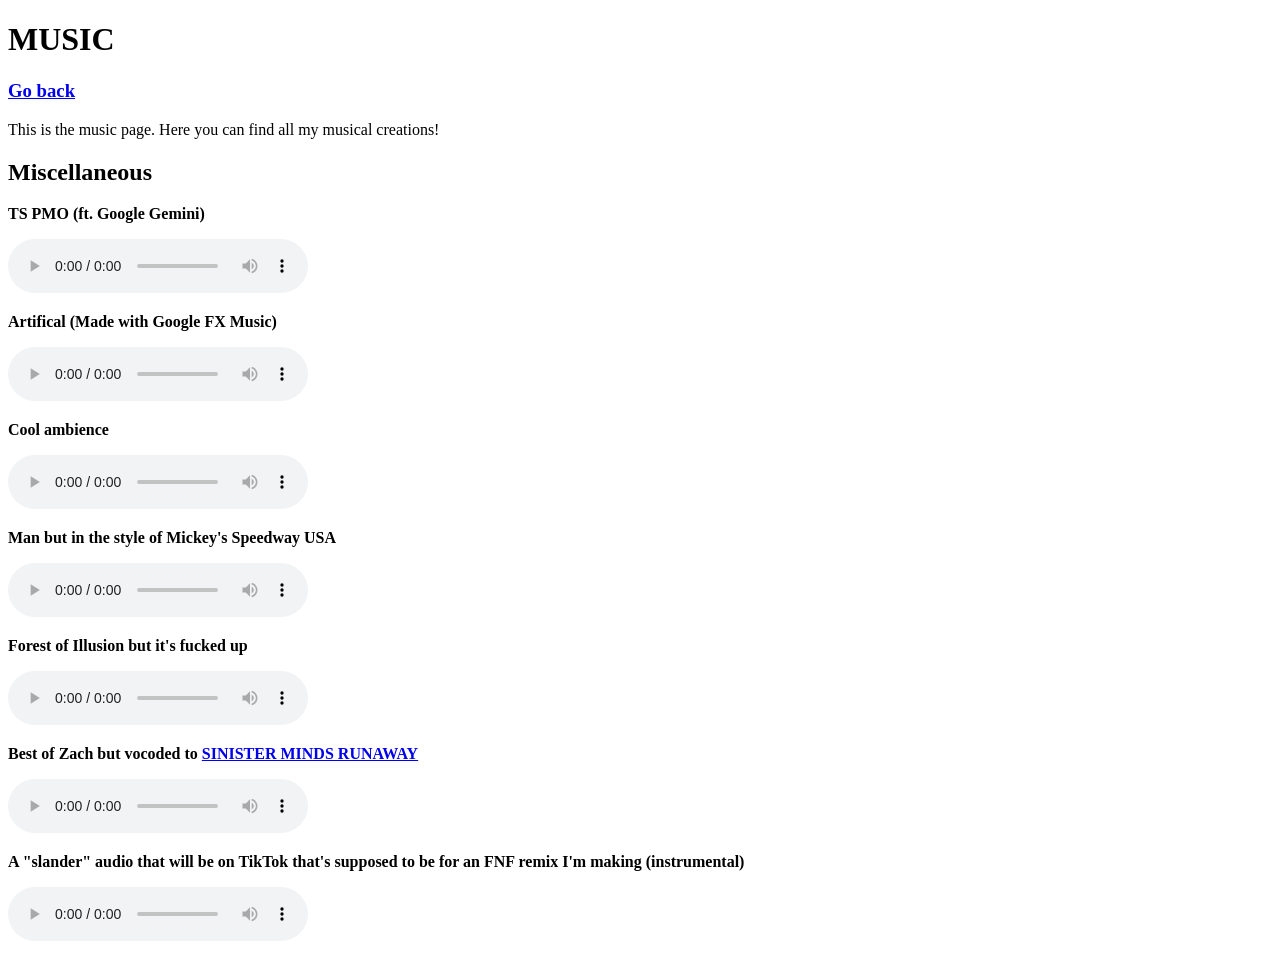
==== pages/music.html @ a862ee03 "Create music.html with audio tracks and descriptions Added a new music page with audio samples and d" ====
<!doctype html>
<html lang="en">

<head>
  <meta charset="UTF-8" />
  <meta name="viewport" content="width=device-width, initial-scale=1.0" />
  <title>MUSIC</title>
  <link rel="stylesheet" href="../css/styles.css" />
</head>

<body class="closeToBlack">
  <!-- Background sprite -->
</body>

<body>
  <h1 class="lalaland">MUSIC</h1>
  <h3 class="lalaland">
    <a class="lalaland" href="../index.html">Go back</a>
  </h3>
  <p class="lalaland">
    This is the music page. Here you can find all my musical creations!
  </p>

  <h2 class="lalaland">Miscellaneous</h2>
  <div id="coolMusic" width="500" height="700">
    <b>
      <p class="lalaland">TS PMO (ft. Google Gemini)</p>
    </b>
    <audio class="center" controls src="../audio/moosic/pmo.ogg" type="audio/ogg"></audio>

    <b>
      <p class="lalaland">Artifical (Made with Google FX Music)</p>
    </b>
    <audio class="center" controls src="../audio/moosic/artifical.ogg" type="audio/ogg"></audio>

    <b>
      <p class="lalaland">Cool ambience</p>
    </b>
    <audio class="center" controls src="../audio/moosic/ambience.ogg" type="audio/ogg"></audio>

    <b>
      <p class="lalaland">Man but in the style of Mickey's Speedway USA</p>
    </b>
    <audio class="center" controls src="../audio/moosic/man.ogg" type="audio/ogg"></audio>

    <b>
      <p class="lalaland">Forest of Illusion but it's fucked up</p>
    </b>
    <audio class="center" controls src="../audio/moosic/fuck you.ogg" type="audio/ogg"></audio>

    <b>
      <p class="lalaland">Best of Zach but vocoded to <a
          href="https://youtu.be/ytFANKi2Y54?si=h-4Q4rJEvyZMT985">SINISTER MINDS RUNAWAY</a></p>
    </b>
    <audio class="center" controls src="../audio/moosic/zach.ogg" type="audio/ogg"></audio>

    <b>
      <p class="lalaland">A "slander" audio that will be on TikTok that's supposed to be for an FNF remix I'm making
        (instrumental)</p>
    </b>
    <audio class="center" controls src="../audio/moosic/slander.ogg" type="audio/ogg"></audio>
  </div>
</body>

</html>
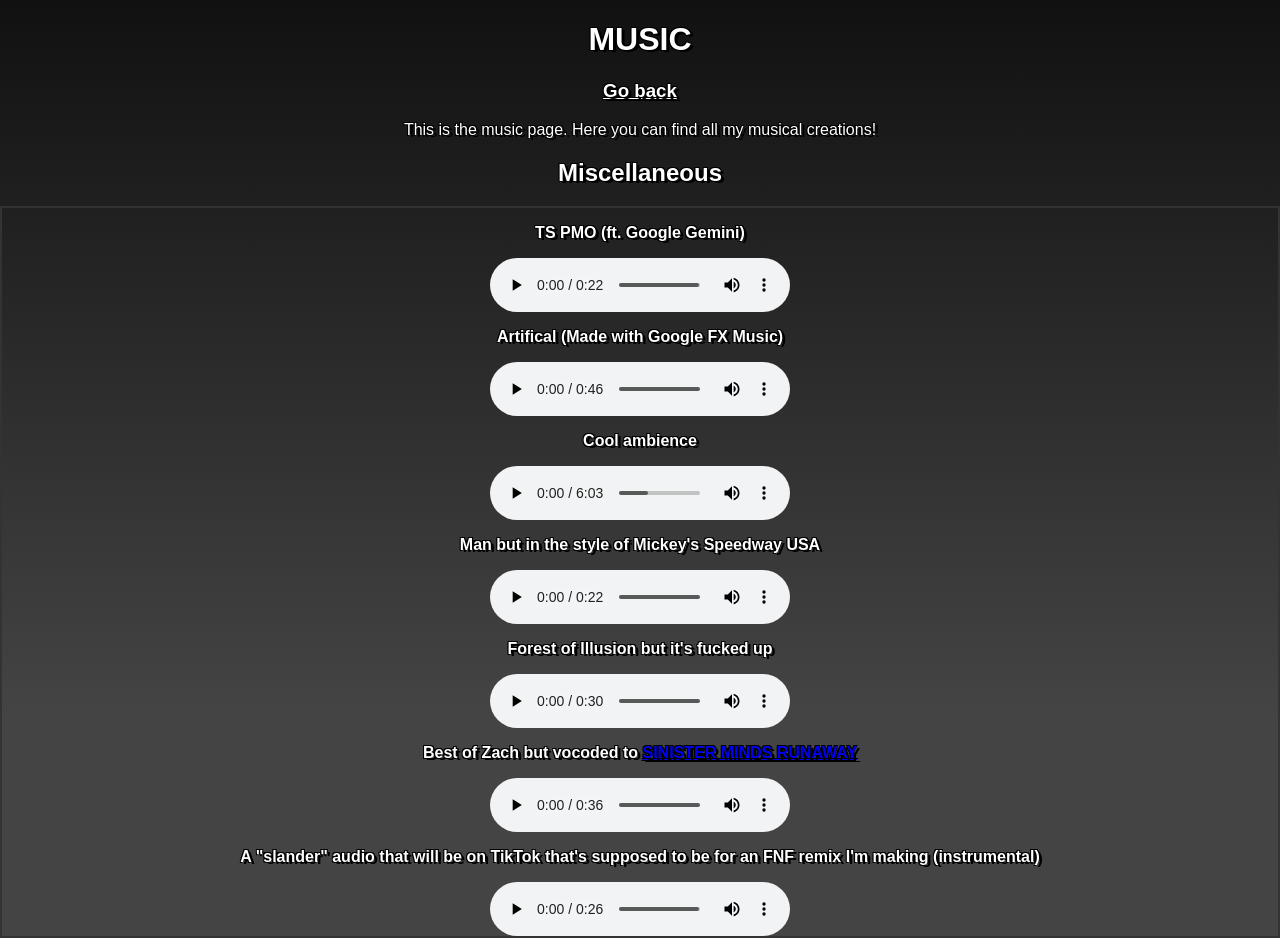
==== commit b689c344: "Add preload attribute to audio elements Updated audio elements to include 'preload' attribute for be" ====
--- a/pages/music.html
+++ b/pages/music.html
@@ -26,39 +26,39 @@
     <b>
       <p class="lalaland">TS PMO (ft. Google Gemini)</p>
     </b>
-    <audio class="center" controls src="../audio/moosic/pmo.ogg" type="audio/ogg"></audio>
+    <audio class="center" controls preload src="../audio/moosic/pmo.ogg" type="audio/ogg"></audio>
 
     <b>
       <p class="lalaland">Artifical (Made with Google FX Music)</p>
     </b>
-    <audio class="center" controls src="../audio/moosic/artifical.ogg" type="audio/ogg"></audio>
+    <audio class="center" controls preload src="../audio/moosic/artifical.ogg" type="audio/ogg"></audio>
 
     <b>
       <p class="lalaland">Cool ambience</p>
     </b>
-    <audio class="center" controls src="../audio/moosic/ambience.ogg" type="audio/ogg"></audio>
+    <audio class="center" controls preload src="../audio/moosic/ambience.ogg" type="audio/ogg"></audio>
 
     <b>
       <p class="lalaland">Man but in the style of Mickey's Speedway USA</p>
     </b>
-    <audio class="center" controls src="../audio/moosic/man.ogg" type="audio/ogg"></audio>
+    <audio class="center" controls preload src="../audio/moosic/man.ogg" type="audio/ogg"></audio>
 
     <b>
       <p class="lalaland">Forest of Illusion but it's fucked up</p>
     </b>
-    <audio class="center" controls src="../audio/moosic/fuck you.ogg" type="audio/ogg"></audio>
+    <audio class="center" controls preload src="../audio/moosic/fuck you.ogg" type="audio/ogg"></audio>
 
     <b>
       <p class="lalaland">Best of Zach but vocoded to <a
           href="https://youtu.be/ytFANKi2Y54?si=h-4Q4rJEvyZMT985">SINISTER MINDS RUNAWAY</a></p>
     </b>
-    <audio class="center" controls src="../audio/moosic/zach.ogg" type="audio/ogg"></audio>
+    <audio class="center" controls preload src="../audio/moosic/zach.ogg" type="audio/ogg"></audio>
 
     <b>
       <p class="lalaland">A "slander" audio that will be on TikTok that's supposed to be for an FNF remix I'm making
         (instrumental)</p>
     </b>
-    <audio class="center" controls src="../audio/moosic/slander.ogg" type="audio/ogg"></audio>
+    <audio class="center" controls preload src="../audio/moosic/slander.ogg" type="audio/ogg"></audio>
   </div>
 </body>
 
--- a/css/styles.css
+++ b/css/styles.css
@@ -0,0 +1,36 @@
+.backrooms {
+  background-image: url("../images/backgroundBro.png");
+}
+
+.closeToBlack {
+  margin: 0;
+  height: 100%;
+  overflow: hidden;
+  background: #111111;
+  background: linear-gradient(
+    180deg,
+    rgba(17, 17, 17, 1) 0%,
+    rgba(68, 68, 68, 1) 76%
+  );
+}
+
+.lalaland {
+  text-shadow:
+    3px 2px 0px black,
+    /* Bottom right */ -1px -1px 0px black,
+    /* Top left */ 1px -1px 0px black,
+    /* Top right */ -1px 1px 0px black; /* Bottom left */
+  color: #ffffff;
+  text-align: center;
+  font-family: "Comic Sans MS", sans-serif;
+}
+
+#coolMusic {
+  border: 2px solid #333333;
+}
+
+.center {
+  display: block;
+  margin-left: auto;
+  margin-right: auto;
+}
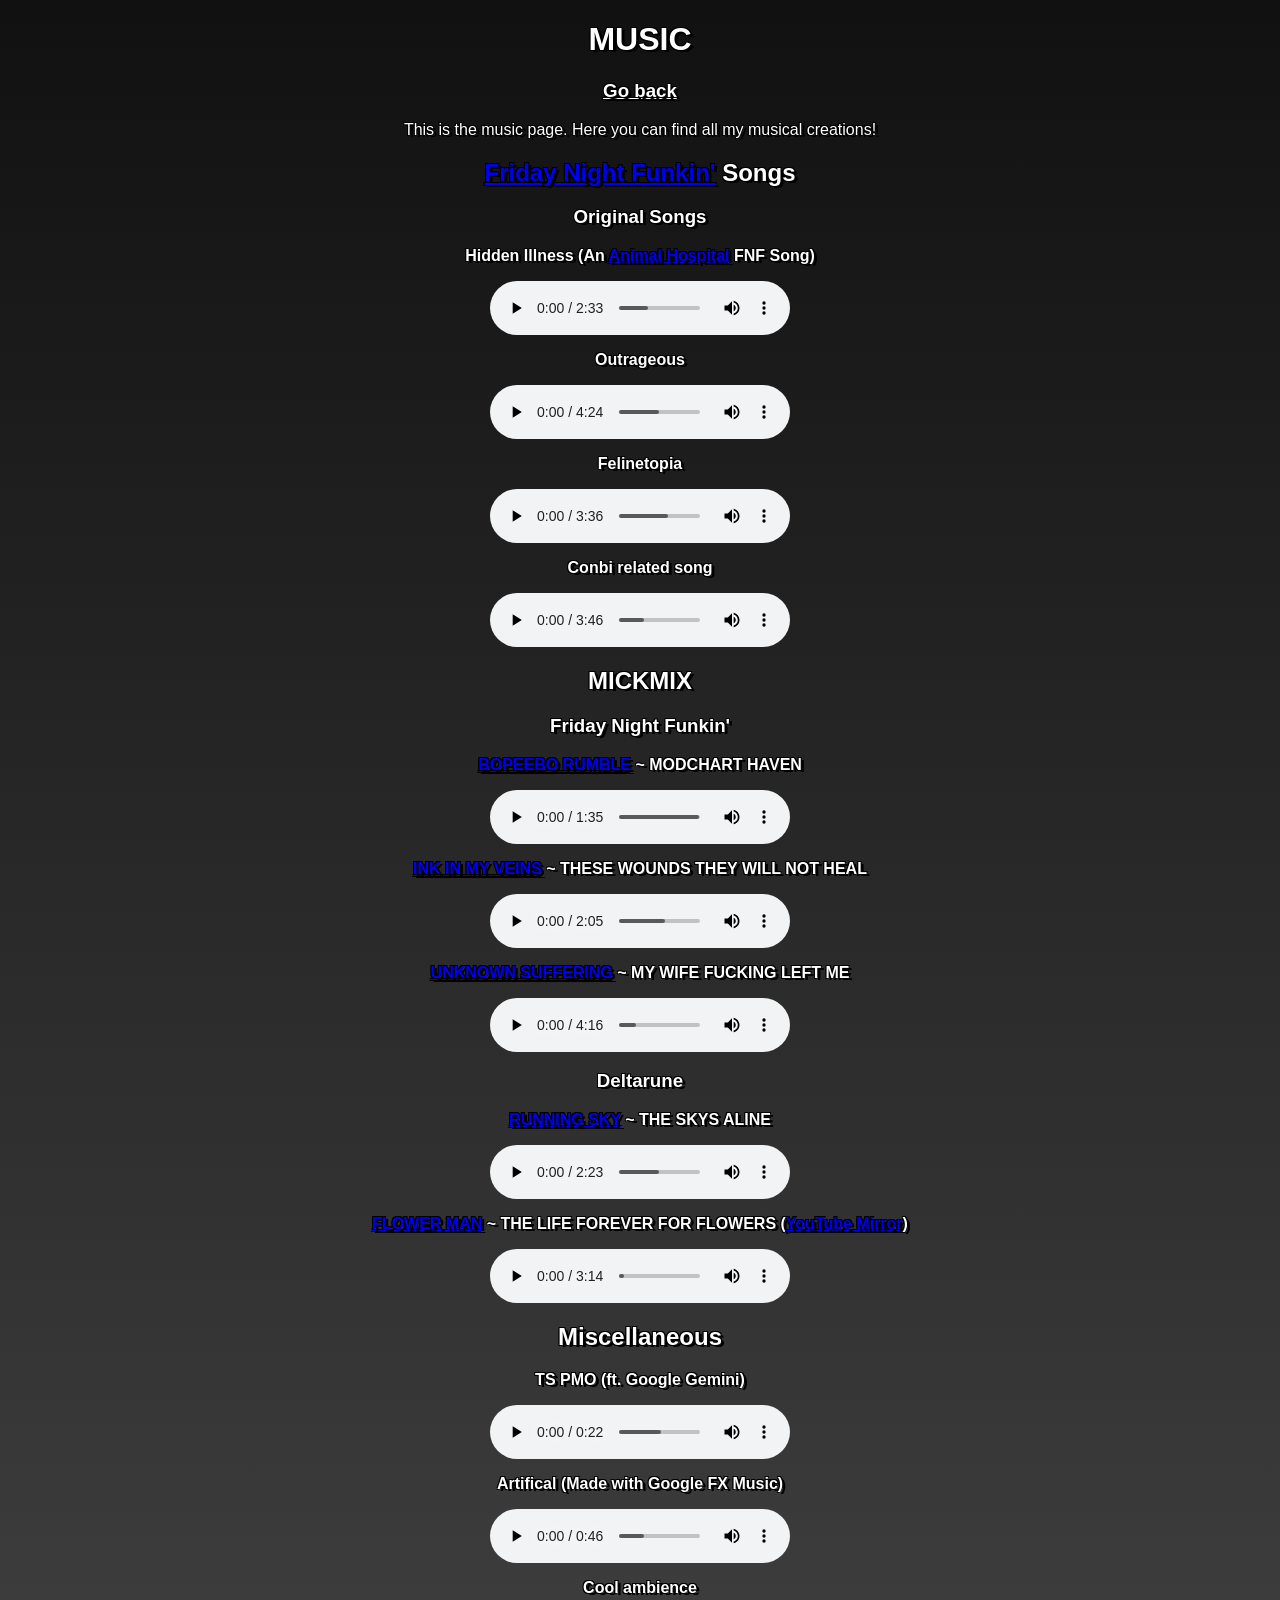
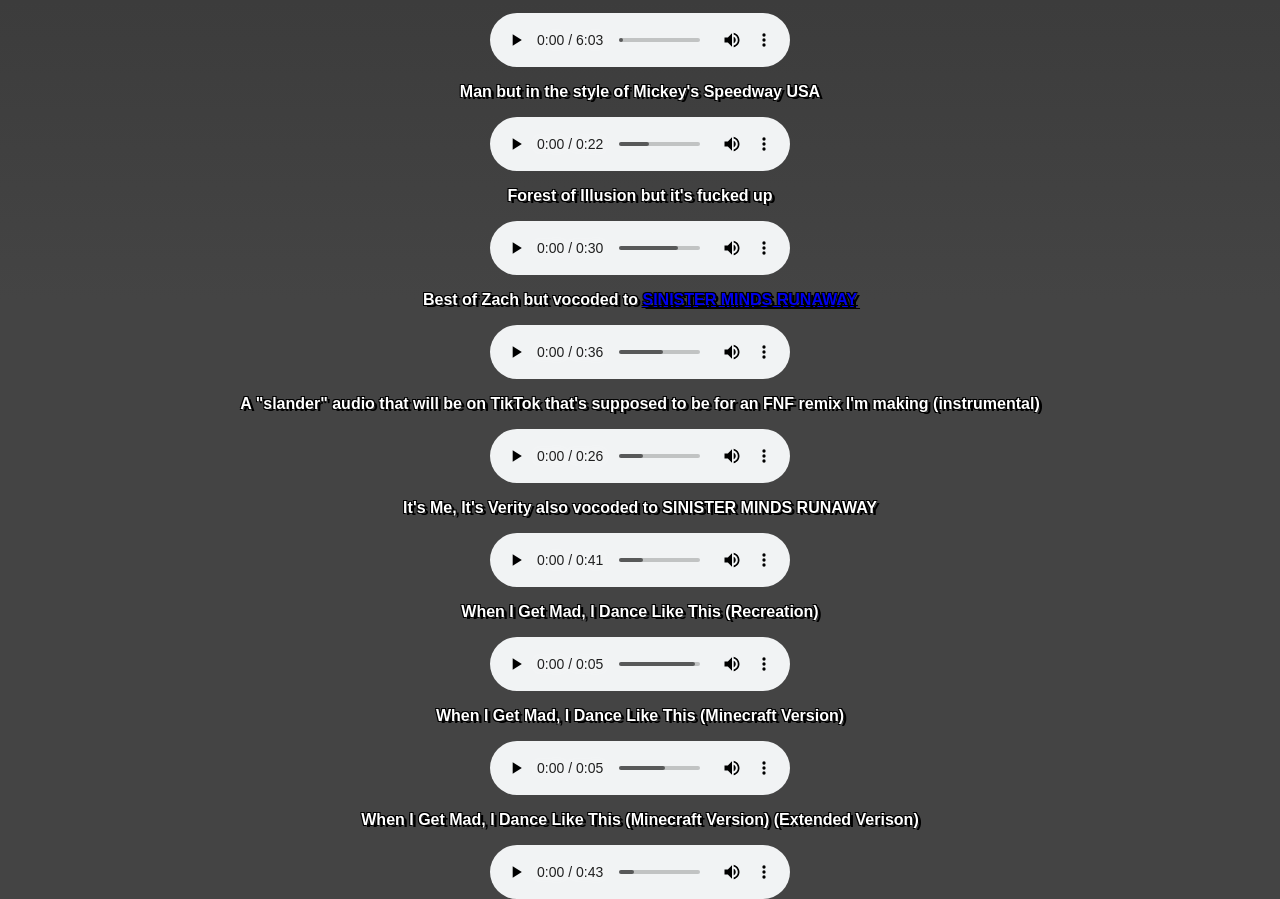
==== commit 112e1691: "Update music page with new audio tracks" ====
--- a/pages/music.html
+++ b/pages/music.html
@@ -21,44 +21,134 @@
     This is the music page. Here you can find all my musical creations!
   </p>
 
+  <h2 class="lalaland"><a href="https://ninja-muffin24.itch.io/funkin">Friday Night Funkin'</a> Songs</h2>
+  <h3 class="lalaland">Original Songs</h3>
+  <div id="coolMusicFNFOG" class="musicDropdown" width="500" height="700">
+    <b>
+      <p class="lalaland">Hidden Illness (An <a
+          href="https://www.roblox.com/games/78515283254292/Animal-Hospital">Animal Hospital</a> FNF Song)</p>
+    </b>
+    <audio class="center" controls preload src="../audio/moosic/fnf/original/hiddenIllness.ogg"
+      type="audio/ogg"></audio>
+
+    <b>
+      <p class="lalaland">Outrageous</p>
+    </b>
+    <audio class="center" controls preload src="../audio/moosic/fnf/original/outrageous.ogg" type="audio/ogg"></audio>
+
+    <b>
+      <p class="lalaland">Felinetopia</p>
+    </b>
+    <audio class="center" controls preload src="../audio/moosic/fnf/original/felinetopia.ogg" type="audio/ogg"></audio>
+
+    <b>
+      <p class="lalaland">Conbi related song</p>
+    </b>
+    <audio class="center" controls preload src="../audio/moosic/fnf/original/conbiSongIdk.ogg" type="audio/ogg"></audio>
+  </div>
+
+  <h2 class="lalaland">MICKMIX</h2>
+  <h3 class="lalaland">Friday Night Funkin'</h3>
+  <div id="coolMusicMickFNF" class="musicDropdown" width="500" height="700">
+    <b>
+      <p class="lalaland"><a href="https://youtu.be/5ny-xdQEmK0?si=SLPwCTMdwx7oNd1c">BOPEEBO RUMBLE</a> ~ MODCHART HAVEN
+      </p>
+    </b>
+    <audio class="center" controls preload src="../audio/moosic/mickmix/mickmixBopRum.ogg" type="audio/ogg"></audio>
+
+    <b>
+      <p class="lalaland"><a href="https://youtu.be/uA8pgt5P-Yg?si=NYa5ZiVs31_WiRXp">INK IN MY VEINS</a> ~ THESE WOUNDS
+        THEY WILL NOT HEAL</p>
+    </b>
+    <audio class="center" controls preload src="../audio/moosic/mickmix/mickmixInkVeins.ogg" type="audio/ogg"></audio>
+
+    <b>
+      <p class="lalaland"><a href="https://youtu.be/i776Et4-i-0?si=8n3kFulTMcAfQumo">UNKNOWN SUFFERING</a> ~ MY WIFE
+        FUCKING LEFT ME</p>
+    </b>
+    <audio class="center" controls preload src="../audio/moosic/mickmix/mickmixUnk.ogg" type="audio/ogg"></audio>
+  </div>
+
+  <h3 class="lalaland">Deltarune</h3>
+  <div id="coolMusicMickDT" class="musicDropdown" width="500" height="700">
+    <b>
+      <p class="lalaland"><a href="https://youtu.be/1kGmc1BOyPY?si=4TGhkKfiywisNSfZ">RUNNING SKY</a> ~ THE SKYS ALINE
+      </p>
+    </b>
+    <audio class="center" controls preload src="../audio/moosic/mickmix/mickmixRunSky.ogg" type="audio/ogg"></audio>
+
+    <b>
+      <p class="lalaland"><a href="https://youtu.be/GWf9_qSrnOM?si=jBeuz38V_-Zv74Ef">FLOWER MAN</a> ~ THE LIFE FOREVER
+        FOR FLOWERS (<a href="https://youtu.be/6QkAzONlfoA?si=a8MOkWBB8EWQbxXB">YouTube Mirror</a>)
+      </p>
+    </b>
+    <audio class="center" controls preload src="../audio/moosic/mickmix/mickmixFlowerMan.ogg" type="audio/ogg"></audio>
+
+  </div>
+
   <h2 class="lalaland">Miscellaneous</h2>
-  <div id="coolMusic" width="500" height="700">
+  <div id="coolMusicMisc" class="musicDropdown" width="500" height="700">
     <b>
       <p class="lalaland">TS PMO (ft. Google Gemini)</p>
     </b>
-    <audio class="center" controls preload src="../audio/moosic/pmo.ogg" type="audio/ogg"></audio>
+    <audio class="center" controls preload src="../audio/moosic/misc/pmo.ogg" type="audio/ogg"></audio>
 
     <b>
       <p class="lalaland">Artifical (Made with Google FX Music)</p>
     </b>
-    <audio class="center" controls preload src="../audio/moosic/artifical.ogg" type="audio/ogg"></audio>
+    <audio class="center" controls preload src="../audio/moosic/misc/artifical.ogg" type="audio/ogg"></audio>
 
     <b>
       <p class="lalaland">Cool ambience</p>
     </b>
-    <audio class="center" controls preload src="../audio/moosic/ambience.ogg" type="audio/ogg"></audio>
+    <audio class="center" controls preload src="../audio/moosic/misc/ambience.ogg" type="audio/ogg"></audio>
 
     <b>
       <p class="lalaland">Man but in the style of Mickey's Speedway USA</p>
     </b>
-    <audio class="center" controls preload src="../audio/moosic/man.ogg" type="audio/ogg"></audio>
+    <audio class="center" controls preload src="../audio/moosic/misc/man.ogg" type="audio/ogg"></audio>
 
     <b>
       <p class="lalaland">Forest of Illusion but it's fucked up</p>
     </b>
-    <audio class="center" controls preload src="../audio/moosic/fuck you.ogg" type="audio/ogg"></audio>
+    <audio class="center" controls preload src="../audio/moosic/misc/fuck you.ogg" type="audio/ogg"></audio>
 
     <b>
       <p class="lalaland">Best of Zach but vocoded to <a
           href="https://youtu.be/ytFANKi2Y54?si=h-4Q4rJEvyZMT985">SINISTER MINDS RUNAWAY</a></p>
     </b>
-    <audio class="center" controls preload src="../audio/moosic/zach.ogg" type="audio/ogg"></audio>
+    <audio class="center" controls preload src="../audio/moosic/misc/zach.ogg" type="audio/ogg"></audio>
 
     <b>
       <p class="lalaland">A "slander" audio that will be on TikTok that's supposed to be for an FNF remix I'm making
         (instrumental)</p>
     </b>
-    <audio class="center" controls preload src="../audio/moosic/slander.ogg" type="audio/ogg"></audio>
+    <audio class="center" controls preload src="../audio/moosic/misc/slander.ogg" type="audio/ogg"></audio>
+
+    <b>
+      <p class="lalaland">It's Me, It's Verity also vocoded to SINISTER MINDS RUNAWAY
+      </p>
+    </b>
+    <audio class="center" controls preload src="../audio/moosic/misc/verity.ogg" type="audio/ogg"></audio>
+
+    <b>
+      <p class="lalaland">When I Get Mad, I Dance Like This (Recreation)
+      </p>
+    </b>
+    <audio class="center" controls preload src="../audio/moosic/misc/wigmidltRecreate.ogg" type="audio/ogg"></audio>
+
+    <b>
+      <p class="lalaland">When I Get Mad, I Dance Like This (Minecraft Version)
+      </p>
+    </b>
+    <audio class="center" controls preload src="../audio/moosic/misc/wigmidltMinecraft.ogg" type="audio/ogg"></audio>
+
+    <b>
+      <p class="lalaland">When I Get Mad, I Dance Like This (Minecraft Version) (Extended Verison)
+      </p>
+    </b>
+    <audio class="center" controls preload src="../audio/moosic/misc/wigmidltMinecraftExtend.ogg"
+      type="audio/ogg"></audio>
   </div>
 </body>
 
